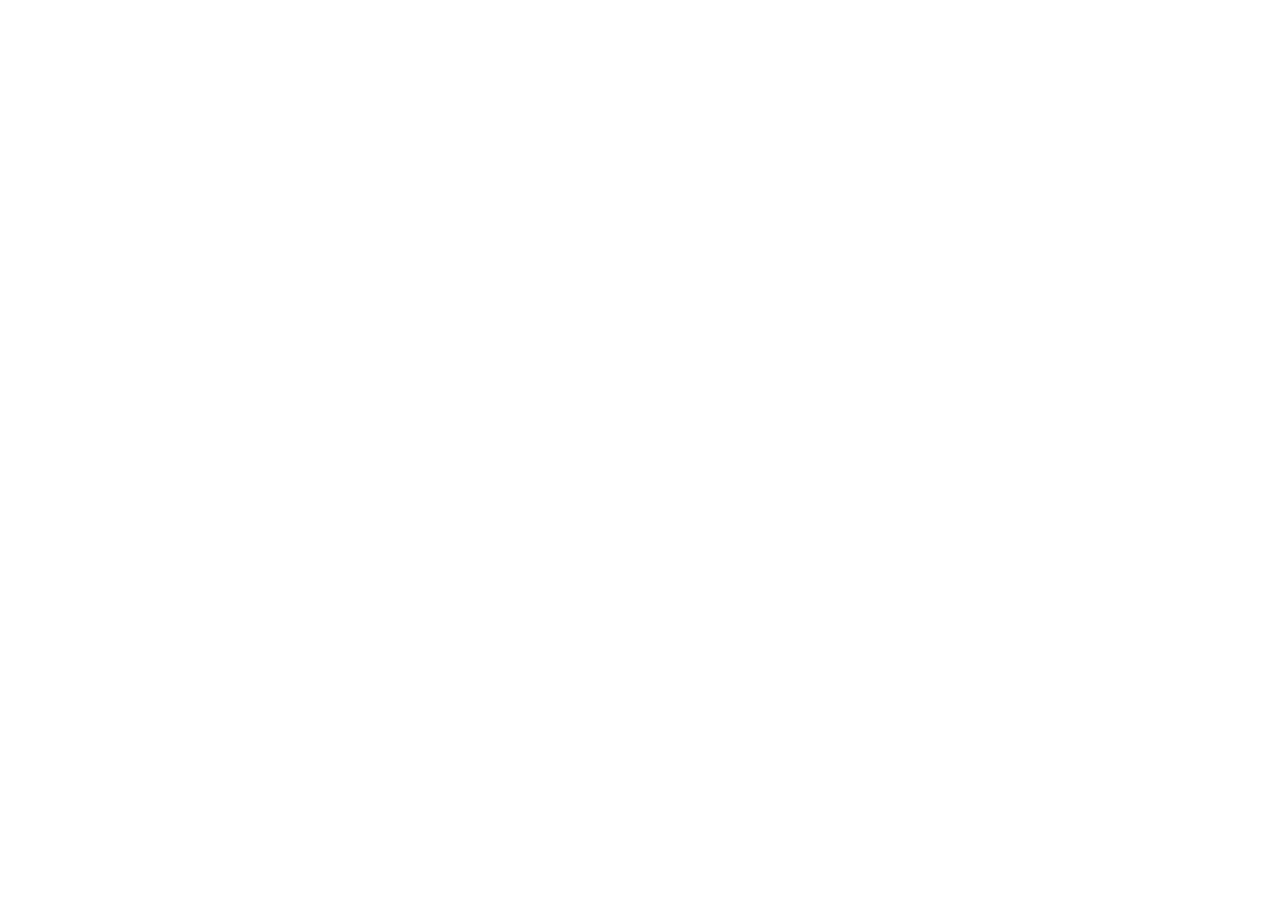
==== reference/wwwroot/index.html @ ed1a8da3 "wwwroot" ====
<!DOCTYPE html>
<html lang="zh-CN">
  <head>
    <meta charset="UTF-8">
    <link rel="icon" href="/favicon.ico">
    <meta name="viewport" content="width=device-width, initial-scale=1.0">
    <title>MES 制造执行系统</title>
    <script type="module" crossorigin src="/assets/index-qVka3JPp.js"></script>
    <link rel="modulepreload" crossorigin href="/assets/vue-vendor-DlKK68WR.js">
    <link rel="modulepreload" crossorigin href="/assets/element-plus-DPIZIuUj.js">
    <link rel="modulepreload" crossorigin href="/assets/app-vendor-C5wVSolz.js">
    <link rel="stylesheet" crossorigin href="/assets/element-plus-JOkaxSCk.css">
    <link rel="stylesheet" crossorigin href="/assets/index-BEiIvAa5.css">
  </head>
  <body>
    <div id="app"></div>
  </body>
</html>
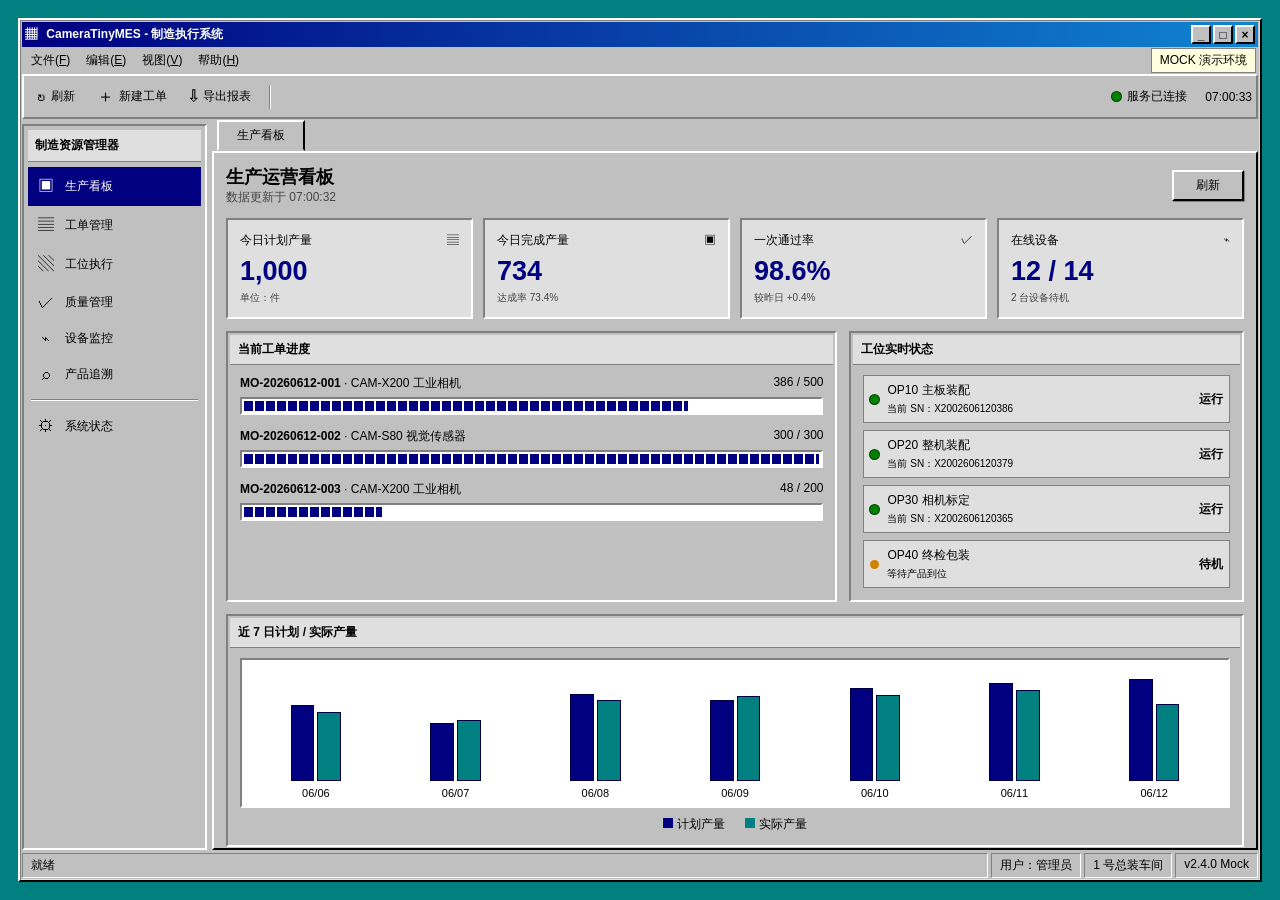
==== commit 2212e201: "Add Windows 95 MES mock pages" ====
--- a/reference/wwwroot/index.html
+++ b/reference/wwwroot/index.html
@@ -1,18 +1,65 @@
 <!DOCTYPE html>
 <html lang="zh-CN">
-  <head>
-    <meta charset="UTF-8">
-    <link rel="icon" href="/favicon.ico">
-    <meta name="viewport" content="width=device-width, initial-scale=1.0">
-    <title>MES 制造执行系统</title>
-    <script type="module" crossorigin src="/assets/index-qVka3JPp.js"></script>
-    <link rel="modulepreload" crossorigin href="/assets/vue-vendor-DlKK68WR.js">
-    <link rel="modulepreload" crossorigin href="/assets/element-plus-DPIZIuUj.js">
-    <link rel="modulepreload" crossorigin href="/assets/app-vendor-C5wVSolz.js">
-    <link rel="stylesheet" crossorigin href="/assets/element-plus-JOkaxSCk.css">
-    <link rel="stylesheet" crossorigin href="/assets/index-BEiIvAa5.css">
-  </head>
-  <body>
-    <div id="app"></div>
-  </body>
+<head>
+  <meta charset="UTF-8">
+  <meta name="viewport" content="width=device-width, initial-scale=1.0">
+  <link rel="icon" href="favicon.ico">
+  <link rel="stylesheet" href="../02-windows-95.css">
+  <link rel="stylesheet" href="mock.css">
+  <title>CameraTinyMES - 制造执行系统</title>
+</head>
+<body>
+  <main class="desktop">
+    <section class="window app-window" aria-label="CameraTinyMES 制造执行系统">
+      <header class="title-bar">
+        <div class="title-text"><span class="app-icon">▦</span> CameraTinyMES - 制造执行系统</div>
+        <div class="window-controls"><button aria-label="最小化">_</button><button aria-label="最大化">□</button><button aria-label="关闭">×</button></div>
+      </header>
+      <nav class="menu-bar" aria-label="系统菜单">
+        <button>文件(<u>F</u>)</button><button>编辑(<u>E</u>)</button><button>视图(<u>V</u>)</button><button>帮助(<u>H</u>)</button>
+        <span class="mock-label">MOCK 演示环境</span>
+      </nav>
+      <div class="toolbar">
+        <button data-action="refresh">↻<span>刷新</span></button>
+        <button data-action="new-order">＋<span>新建工单</span></button>
+        <button data-action="export">⇩<span>导出报表</span></button>
+        <span class="toolbar-separator"></span>
+        <div class="connection"><i class="status-dot online"></i> 服务已连接 <span id="current-time"></span></div>
+      </div>
+      <div class="workspace">
+        <aside class="sidebar sunken">
+          <div class="sidebar-heading">制造资源管理器</div>
+          <button class="nav-item active" data-page="dashboard"><span>▣</span>生产看板</button>
+          <button class="nav-item" data-page="orders"><span>▤</span>工单管理</button>
+          <button class="nav-item" data-page="stations"><span>▧</span>工位执行</button>
+          <button class="nav-item" data-page="quality"><span>✓</span>质量管理</button>
+          <button class="nav-item" data-page="devices"><span>⌁</span>设备监控</button>
+          <button class="nav-item" data-page="trace"><span>⌕</span>产品追溯</button>
+          <div class="nav-divider"></div>
+          <button class="nav-item" data-page="system"><span>⚙</span>系统状态</button>
+        </aside>
+        <section class="content">
+          <div class="tabs"><button class="tab active" id="page-tab">生产看板</button></div>
+          <div id="page-content" class="page-content"></div>
+        </section>
+      </div>
+      <footer class="status-bar"><span class="status-cell">就绪</span><span class="status-cell">用户：管理员</span><span class="status-cell">1 号总装车间</span><span class="status-cell">v2.4.0 Mock</span></footer>
+    </section>
+  </main>
+
+  <dialog id="order-dialog" class="window dialog">
+    <form method="dialog" id="order-form">
+      <header class="title-bar"><div class="title-text">新建生产工单</div><button value="cancel" aria-label="关闭">×</button></header>
+      <div class="dialog-body">
+        <label>工单编号<input name="code" required value="MO-20260612-004"></label>
+        <label>产品型号<select name="product"><option>CAM-X200 工业相机</option><option>CAM-S80 视觉传感器</option></select></label>
+        <label>计划数量<input name="quantity" type="number" min="1" required value="100"></label>
+        <label>计划产线<select name="line"><option>总装一线</option><option>总装二线</option></select></label>
+      </div>
+      <div class="dialog-actions"><button value="cancel">取消</button><button id="create-order" value="default">确定</button></div>
+    </form>
+  </dialog>
+  <div id="toast" role="status"></div>
+  <script src="mock.js"></script>
+</body>
 </html>
--- a/reference/02-windows-95.css
+++ b/reference/02-windows-95.css
@@ -0,0 +1,16 @@
+/* Windows 95 — design tokens
+   Extracted from styles/02-windows-95/index.html. Generated; do not edit by hand.
+   Regenerate: node scripts/build-tokens.mjs */
+:root {
+  --bg: #008080;
+  --chrome: #c0c0c0;
+  --chrome-light: #dfdfdf;
+  --chrome-lighter: #ffffff;
+  --chrome-dark: #808080;
+  --chrome-darker: #000000;
+  --ink: #000;
+  --title: #000080;
+  --title-text: #fff;
+  --select: #000080;
+  --font: "MS Sans Serif", "Pixelated MS Sans Serif", Tahoma, sans-serif;
+}
--- a/reference/wwwroot/mock.css
+++ b/reference/wwwroot/mock.css
@@ -0,0 +1 @@
+*{box-sizing:border-box}body{margin:0;background:var(--bg);color:var(--ink);font:12px var(--font)}button,input,select{font:12px var(--font)}button{color:var(--ink);cursor:pointer}.desktop{min-height:100vh;padding:18px;background:var(--bg)}.window{background:var(--chrome);border:2px solid;border-color:var(--chrome-lighter) var(--chrome-darker) var(--chrome-darker) var(--chrome-lighter);box-shadow:1px 1px 0 var(--chrome-dark) inset,-1px -1px 0 var(--chrome-light) inset}.app-window{height:calc(100vh - 36px);min-height:620px;display:flex;flex-direction:column;padding:2px}.title-bar{height:25px;display:flex;align-items:center;justify-content:space-between;padding:2px 3px;background:linear-gradient(90deg,var(--title),#1084d0);color:var(--title-text);font-weight:bold}.title-text{white-space:nowrap;overflow:hidden;text-overflow:ellipsis}.app-icon{margin-right:6px}.window-controls{display:flex;gap:2px}.window-controls button,.title-bar>button{width:20px;height:19px;padding:0;background:var(--chrome);border:2px solid;border-color:var(--chrome-lighter) var(--chrome-darker) var(--chrome-darker) var(--chrome-lighter);font-weight:bold;line-height:12px}.menu-bar{height:27px;display:flex;align-items:center;padding:2px;gap:2px}.menu-bar button{border:0;background:transparent;padding:4px 7px}.menu-bar button:hover{background:var(--select);color:white}.mock-label{margin-left:auto;padding:3px 8px;background:#ffffdf;border:1px solid var(--chrome-dark)}.toolbar{display:flex;align-items:center;gap:4px;padding:4px;border:2px solid;border-color:var(--chrome-lighter) var(--chrome-dark) var(--chrome-dark) var(--chrome-lighter)}.toolbar>button{display:flex;align-items:center;gap:5px;border:1px solid transparent;background:transparent;padding:4px 8px;font-size:17px}.toolbar>button span{font-size:12px}.toolbar>button:hover{border-color:var(--chrome-lighter) var(--chrome-dark) var(--chrome-dark) var(--chrome-lighter)}.toolbar-separator{height:24px;border-left:1px solid var(--chrome-dark);border-right:1px solid white;margin:0 5px}.connection{margin-left:auto;display:flex;align-items:center;gap:6px}.status-dot{display:inline-block;width:9px;height:9px;border-radius:50%;background:#777}.status-dot.online{background:#008000;box-shadow:0 0 0 1px #004000}.status-dot.warning{background:#d08000}.status-dot.offline{background:#a00000}#current-time{margin-left:12px;font-variant-numeric:tabular-nums}.workspace{display:grid;grid-template-columns:185px 1fr;gap:5px;min-height:0;flex:1;margin-top:5px}.sunken{border:2px solid;border-color:var(--chrome-dark) var(--chrome-lighter) var(--chrome-lighter) var(--chrome-dark)}.sidebar{padding:4px;background:var(--chrome)}.sidebar-heading{padding:7px;background:var(--chrome-light);font-weight:bold;margin-bottom:5px;border-bottom:1px solid var(--chrome-dark)}.nav-item{width:100%;display:flex;gap:10px;align-items:center;text-align:left;border:1px solid transparent;background:transparent;padding:8px}.nav-item span{width:18px;font-size:16px;text-align:center}.nav-item:hover{border-color:var(--chrome-lighter) var(--chrome-dark) var(--chrome-dark) var(--chrome-lighter)}.nav-item.active{background:var(--select);color:white}.nav-divider{border-top:1px solid var(--chrome-dark);border-bottom:1px solid white;margin:7px 3px}.content{display:flex;min-width:0;min-height:0;flex-direction:column}.tabs{display:flex;align-items:end;height:27px;padding-left:5px}.tab{padding:5px 18px;background:var(--chrome);border:2px solid;border-color:var(--chrome-lighter) var(--chrome-darker) transparent var(--chrome-lighter)}.page-content{flex:1;min-height:0;overflow:auto;padding:12px;background:var(--chrome);border:2px solid;border-color:var(--chrome-lighter) var(--chrome-darker) var(--chrome-darker) var(--chrome-lighter)}.page-title{display:flex;align-items:center;justify-content:space-between;margin:0 0 12px}.page-title h1{font-size:18px;margin:0}.muted{color:#444}.metrics{display:grid;grid-template-columns:repeat(4,minmax(120px,1fr));gap:10px}.metric{padding:12px;background:var(--chrome-light);border:2px solid;border-color:var(--chrome-dark) white white var(--chrome-dark)}.metric-label{display:flex;justify-content:space-between}.metric-value{font-size:27px;font-weight:bold;margin:7px 0 3px;color:var(--title)}.metric small{color:#444}.dashboard-grid{display:grid;grid-template-columns:minmax(0,1.55fr) minmax(250px,1fr);gap:12px;margin-top:12px}.panel{background:var(--chrome);border:2px solid;border-color:var(--chrome-dark) white white var(--chrome-dark);padding:2px}.panel-title{padding:6px 8px;background:var(--chrome-light);font-weight:bold;border-bottom:1px solid var(--chrome-dark)}.panel-body{padding:10px}.work-order{margin-bottom:13px}.order-line{display:flex;justify-content:space-between;margin-bottom:5px}.progress{height:18px;background:white;border:2px solid;border-color:var(--chrome-dark) white white var(--chrome-dark);padding:2px}.progress-bar{height:100%;background:repeating-linear-gradient(90deg,var(--title) 0,var(--title) 9px,transparent 9px,transparent 11px);min-width:3px}.station-list{display:grid;gap:7px}.station{display:flex;align-items:center;gap:8px;padding:6px;background:var(--chrome-light);border:1px solid var(--chrome-dark)}.station-name{flex:1}.station small{display:block;margin-top:3px}.chart-panel{margin-top:12px}.bar-chart{height:150px;display:flex;align-items:end;justify-content:space-around;gap:8px;padding:15px 8px 5px;background:white;border:2px solid;border-color:var(--chrome-dark) white white var(--chrome-dark)}.bar-group{height:100%;flex:1;display:flex;align-items:end;justify-content:center;gap:3px;position:relative;padding-bottom:20px}.bar{width:18%;min-width:8px;background:var(--title);border:1px solid #000040}.bar.actual{background:#008080}.bar-label{position:absolute;bottom:2px;font-size:11px}.legend{display:flex;gap:20px;justify-content:center;padding-top:8px}.legend i{display:inline-block;width:10px;height:10px;background:var(--title);margin-right:4px}.legend .actual-key{background:#008080}.filter-bar{display:flex;align-items:end;flex-wrap:wrap;gap:8px;margin-bottom:12px;padding:8px;background:var(--chrome-light);border:1px solid var(--chrome-dark)}label{display:flex;flex-direction:column;gap:4px}input,select{min-height:25px;padding:3px 5px;background:white;border:2px solid;border-color:var(--chrome-dark) white white var(--chrome-dark);border-radius:0}.win-button,button.default{min-width:72px;padding:5px 12px;background:var(--chrome);border:2px solid;border-color:var(--chrome-lighter) var(--chrome-darker) var(--chrome-darker) var(--chrome-lighter);box-shadow:1px 1px 0 var(--chrome-dark)}button:active{border-color:var(--chrome-darker) var(--chrome-lighter) var(--chrome-lighter) var(--chrome-darker)}.table-wrap{overflow:auto;background:white;border:2px solid;border-color:var(--chrome-dark) white white var(--chrome-dark)}table{border-collapse:collapse;width:100%;background:white;white-space:nowrap}th{background:var(--chrome);text-align:left;padding:7px;border-right:1px solid var(--chrome-dark);border-bottom:1px solid var(--chrome-dark)}td{padding:7px;border-bottom:1px solid #ccc}tr.selected{background:var(--select);color:white}tbody tr:hover{background:#dfdfdf;color:black;cursor:default}.tag{display:inline-block;padding:2px 7px;border:1px solid #555;background:#dfdfdf}.tag.success{background:#c8f0c8}.tag.warn{background:#fff0b0}.tag.danger{background:#ffd0d0}.empty-note{text-align:center;padding:30px}.status-bar{display:flex;gap:3px;padding-top:3px}.status-cell{padding:3px 8px;border:1px solid;border-color:var(--chrome-dark) white white var(--chrome-dark)}.status-cell:first-child{flex:1}.dialog{padding:3px;max-width:420px;width:calc(100% - 30px)}.dialog::backdrop{background:#0006}.dialog-body{padding:18px;display:grid;gap:12px}.dialog-actions{display:flex;justify-content:flex-end;gap:8px;padding:0 18px 16px}#toast{display:none;position:fixed;right:25px;bottom:25px;padding:12px 18px;background:#ffffdf;border:2px solid;border-color:white black black white;box-shadow:2px 2px 0 #0008}#toast.show{display:block}.info-box{padding:12px;background:#ffffdf;border:1px solid #777;margin-bottom:12px}.trace-result{margin-top:12px}.timeline{margin:0;padding:10px 10px 10px 30px;background:white;border:2px solid;border-color:var(--chrome-dark) white white var(--chrome-dark)}.timeline li{padding:8px}.system-grid{display:grid;grid-template-columns:repeat(2,1fr);gap:10px}.system-item{padding:12px;background:white;border:2px solid;border-color:var(--chrome-dark) white white var(--chrome-dark)}@media(max-width:800px){.desktop{padding:0}.app-window{height:100vh;min-height:600px}.workspace{grid-template-columns:58px 1fr}.sidebar-heading,.nav-item{font-size:0}.nav-item{justify-content:center;padding:7px}.nav-item span{font-size:18px}.metrics{grid-template-columns:repeat(2,1fr)}.dashboard-grid{grid-template-columns:1fr}.connection{font-size:0}.connection .status-dot{font-size:initial}.toolbar>button span{display:none}.status-cell:nth-child(3){display:none}}@media(max-width:480px){.metrics{grid-template-columns:1fr}.system-grid{grid-template-columns:1fr}.status-cell:nth-child(2){display:none}.page-title{align-items:flex-start;gap:8px}.mock-label{display:none}}
